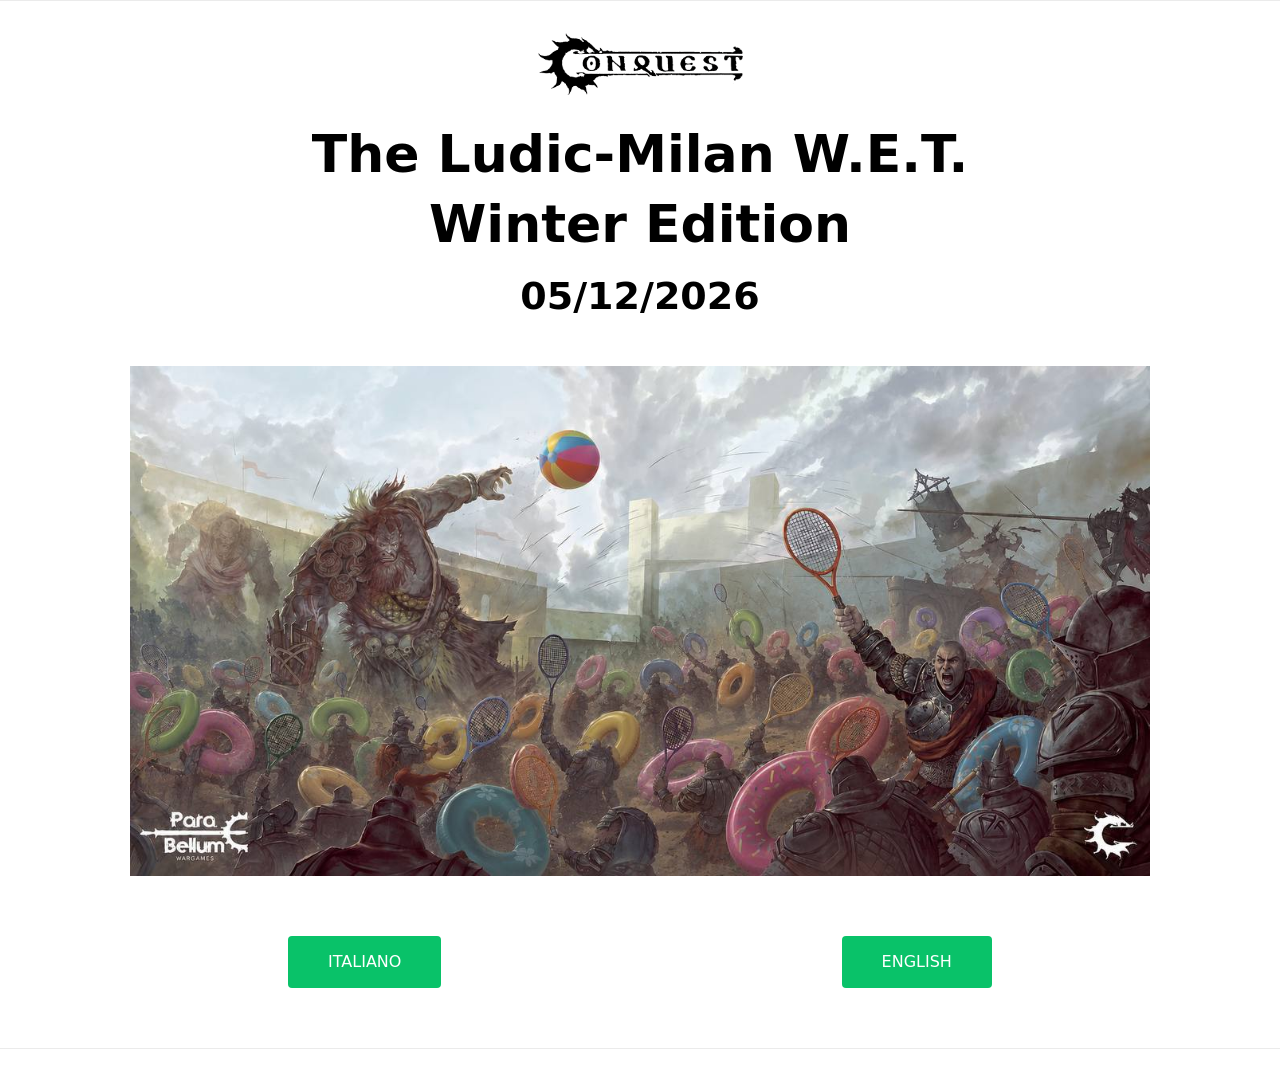
==== wet-winter-2026/index.html @ d4cc92a7 "Add The Ludic-Milan W.E.T. Winter Edition 2026 site Co-Authored-By: Claude Opus 5.5 <noreply@anthrop" ====
<!doctype html>
<html lang="it">
<head>
<meta charset="utf-8">
<meta name="viewport" content="width=device-width, initial-scale=1">
<title>The Ludic-Milan W.E.T. Winter Edition</title>
<meta name="description" content="The Ludic-Milan W.E.T. Winter Edition – torneo Conquest, sabato 05/12/2026, Casa dei Giochi, Milano.">
<link rel="stylesheet" href="assets/style.css">
</head>
<body class="home">
<main class="wrap">
  <img class="logo" src="assets/logo-conquest.png" alt="Conquest">
  <h1>The Ludic-Milan W.E.T.<br>Winter Edition</h1>
  <p class="date">05/12/2026</p>
  <img class="hero" src="assets/hero.jpg" alt="The Ludic-Milan W.E.T. Winter Edition">
  <div class="langs">
    <a class="btn" href="it/">ITALIANO</a>
    <a class="btn" href="en/">ENGLISH</a>
  </div>
</main>
<footer></footer>
</body>
</html>
---- wet-winter-2026/assets/style.css ----
:root{--text:#4d4d4d;--title:#292929;--green:#33af53;--green-h:#2fa14c;--line:#ebebeb;--input:#EAECED}
*{box-sizing:border-box}
body{margin:0;background:#fff;color:var(--text);font-family:"Palatino Linotype","Book Antiqua",Palatino,serif;font-size:17px;line-height:1.6}
img{max-width:100%;height:auto;display:block;margin:0 auto}
a{color:inherit}
.wrap{max-width:1120px;margin:0 auto;padding:0 16px}

/* Index */
.home{font-family:Inter,ui-sans-serif,system-ui,sans-serif;color:#000;text-align:center;border-top:1px solid var(--line)}
.home .logo{width:205px;margin:32px auto 24px}
.home h1{font-size:clamp(30px,6vw,52px);line-height:1.35;margin:0;font-weight:700}
.home .date{font-size:clamp(24px,4vw,38px);font-weight:700;margin:6px 0 40px}
.home .hero{width:100%;max-width:1020px;margin:0 auto}
.langs{display:flex;justify-content:space-around;flex-wrap:wrap;gap:16px;padding:60px 0}
.btn{display:inline-block;background:var(--green);color:#fff;text-decoration:none;border:0;border-radius:4px;padding:12px 22px;font:inherit;cursor:pointer}
.btn:hover{background:var(--green-h)}
.home .btn{font-family:Inter,ui-sans-serif,system-ui,sans-serif;font-size:16px;padding:13px 40px;background:#09c269}
.home footer{border-top:1px solid var(--line);height:40px}

/* Landing */
.banner{width:min(730px,100%);margin:0 auto}
.landing h1{color:var(--title);font-weight:400;font-size:clamp(30px,5vw,46px);text-align:center;line-height:1.2;margin:24px 0 0}
.landing .date{color:var(--title);text-align:center;font-size:clamp(26px,4vw,38px);margin:0 0 30px}
.intro{text-align:center;font-size:19px;padding-bottom:24px;border-bottom:1px solid var(--line)}
.intro p{margin:0}
.map{display:block;width:100%;max-width:800px;height:450px;border:0;border-radius:8px;margin:64px auto 40px}
h2{color:#000;font-weight:400;text-align:center;font-size:42px;margin:20px 0 10px}
h2.left{text-align:left;font-size:clamp(34px,5vw,46px);margin-top:40px}
.timeline{margin:0 auto;border-collapse:collapse;font-size:clamp(22px,4vw,34px);color:#000}
.timeline td{padding:2px 14px;border-bottom:1.5px solid #000}
.timeline td:first-child{text-align:right;border-right:1.5px solid #000}
.timeline tr.match td{background:#effcfc}
.timeline tr:first-child td{border-top:0}
.info p{margin:0 0 12px}
.info .gap{margin-top:52px}
.center{text-align:center;margin:36px 0}
form.reg{margin:64px 0 20px}
form.reg label{display:block;font-size:14px;color:#000;margin:20px 0 6px}
form.reg input{width:100%;height:46px;border:1px solid var(--input);border-radius:6px;padding:0 12px;font:inherit;font-size:16px}
form.reg input:focus{outline:2px solid var(--green);outline-offset:0}
form.reg .btn{margin-top:20px}
.msg{padding:14px 18px;border-radius:6px;margin:20px 0;display:none}
.msg.err{background:#fdecec;color:#8a1f1f}
.msg.ok{background:#eaf7ee;color:#1d5e2f;text-align:center}
.paypal{width:222px;margin:30px auto}
.paypal-box{display:none}
.paypal-box.show{display:block}
.hotel{margin-top:70px;padding-bottom:60px}
.hotel p{margin:0 0 12px}
.hotel a.blue{color:#1849e8;font-weight:700}
.hotel img{width:100%;max-width:522px;margin-top:30px}
@media (max-width:600px){.map{height:320px}.timeline td{padding:2px 8px}}
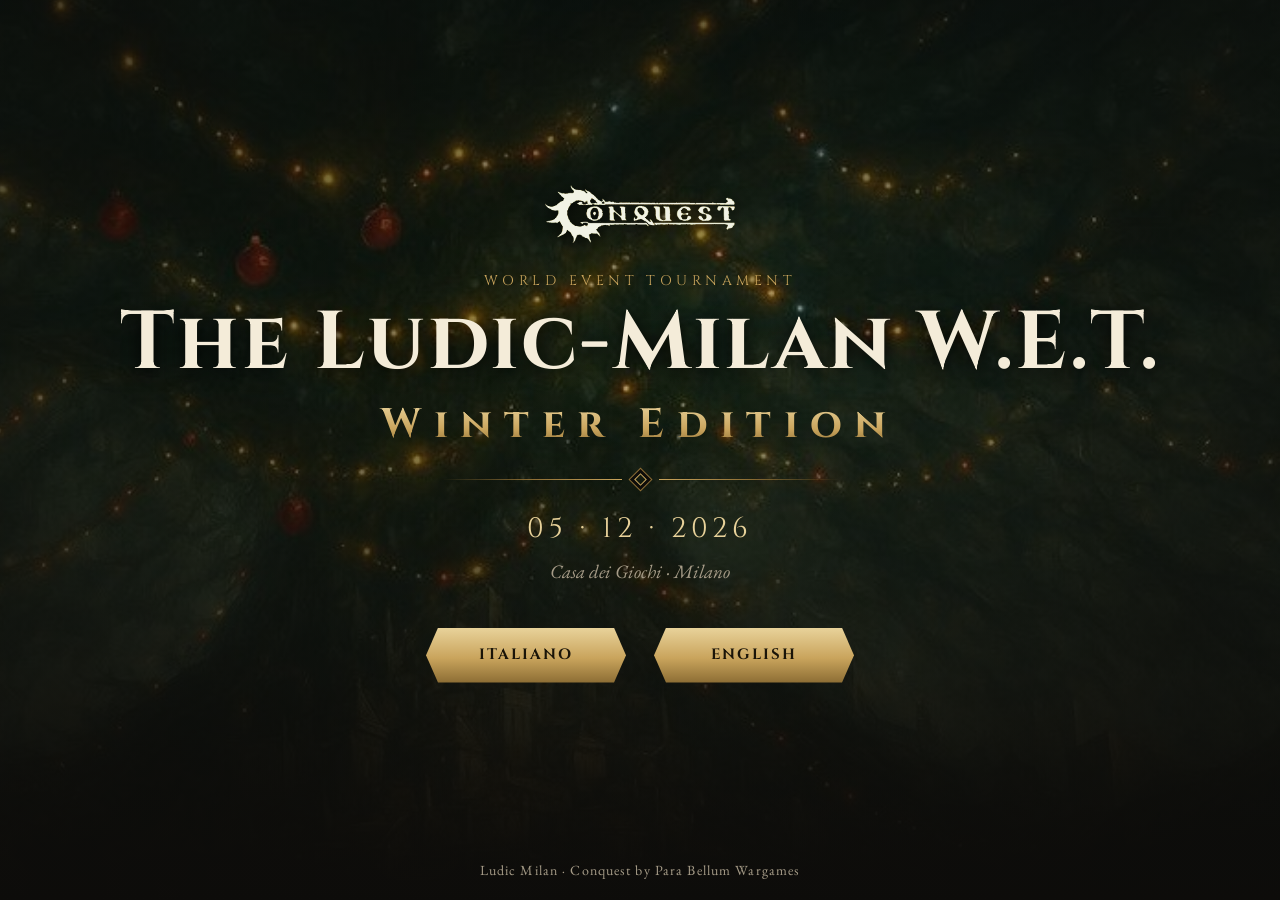
==== commit 2f55c541: "WET Winter: dark Para Bellum-style redesign Cinzel/EB Garamond typography, gold ornaments and framed" ====
--- a/wet-winter-2026/index.html
+++ b/wet-winter-2026/index.html
@@ -5,19 +5,27 @@
 <meta name="viewport" content="width=device-width, initial-scale=1">
 <title>The Ludic-Milan W.E.T. Winter Edition</title>
 <meta name="description" content="The Ludic-Milan W.E.T. Winter Edition – torneo Conquest, sabato 05/12/2026, Casa dei Giochi, Milano.">
+<meta property="og:title" content="The Ludic-Milan W.E.T. – Winter Edition">
+<meta property="og:description" content="Torneo Conquest · 05/12/2026 · Casa dei Giochi, Milano">
+<meta property="og:image" content="https://virginiasusanna.github.io/Ludic/wet-winter-2026/assets/hero.jpg">
+<link rel="preconnect" href="https://fonts.googleapis.com"><link rel="preconnect" href="https://fonts.gstatic.com" crossorigin>
+<link rel="stylesheet" href="https://fonts.googleapis.com/css2?family=Cinzel:wght@500;700&family=EB+Garamond:ital,wght@0,400;0,600;1,400&display=swap">
 <link rel="stylesheet" href="assets/style.css">
 </head>
 <body class="home">
-<main class="wrap">
+<header class="hero">
+  <div class="bg"></div>
   <img class="logo" src="assets/logo-conquest.png" alt="Conquest">
-  <h1>The Ludic-Milan W.E.T.<br>Winter Edition</h1>
-  <p class="date">05/12/2026</p>
-  <img class="hero" src="assets/hero.jpg" alt="The Ludic-Milan W.E.T. Winter Edition">
-  <div class="langs">
-    <a class="btn" href="it/">ITALIANO</a>
-    <a class="btn" href="en/">ENGLISH</a>
-  </div>
-</main>
-<footer></footer>
+  <p class="kicker">World Event Tournament</p>
+  <h1>The Ludic-Milan W.E.T.<em>Winter Edition</em></h1>
+  <div class="orn"><span></span></div>
+  <p class="date">05 · 12 · 2026</p>
+  <p class="place">Casa dei Giochi · Milano</p>
+  <nav class="langs">
+    <a class="btn" href="it/">Italiano</a>
+    <a class="btn" href="en/">English</a>
+  </nav>
+  <footer>Ludic Milan · Conquest by Para Bellum Wargames</footer>
+</header>
 </body>
 </html>
--- a/wet-winter-2026/assets/style.css
+++ b/wet-winter-2026/assets/style.css
@@ -1,52 +1,138 @@
-:root{--text:#4d4d4d;--title:#292929;--green:#33af53;--green-h:#2fa14c;--line:#ebebeb;--input:#EAECED}
+:root{
+  --bg:#0d0c0a;--panel:#1b1814;--panel-2:#221e18;
+  --line:#3b3226;--line-2:#5a4a33;
+  --gold:#c9a45c;--gold-2:#e8d29a;--gold-3:#8c6d34;
+  --text:#ddd5c4;--muted:#a69c88;--blood:#8e2a22;
+  --serif:"EB Garamond","Palatino Linotype",Palatino,Georgia,serif;
+  --display:"Cinzel","Trajan Pro",Georgia,serif;
+}
 *{box-sizing:border-box}
-body{margin:0;background:#fff;color:var(--text);font-family:"Palatino Linotype","Book Antiqua",Palatino,serif;font-size:17px;line-height:1.6}
-img{max-width:100%;height:auto;display:block;margin:0 auto}
-a{color:inherit}
-.wrap{max-width:1120px;margin:0 auto;padding:0 16px}
+html{scroll-behavior:smooth}
+body{
+  margin:0;color:var(--text);font-family:var(--serif);font-size:19px;line-height:1.65;
+  background:
+    radial-gradient(1200px 600px at 50% -10%,rgba(201,164,92,.08),transparent 60%),
+    url("data:image/svg+xml;utf8,<svg xmlns='http://www.w3.org/2000/svg' width='160' height='160'><filter id='n'><feTurbulence type='fractalNoise' baseFrequency='.9' numOctaves='2' stitchTiles='stitch'/><feColorMatrix values='0 0 0 0 0  0 0 0 0 0  0 0 0 0 0  0 0 0 .07 0'/></filter><rect width='100%' height='100%' filter='url(%23n)'/></svg>"),
+    var(--bg);
+}
+img{max-width:100%;height:auto;display:block}
+a{color:var(--gold-2)}
+strong{color:#f1e9d6;font-weight:600}
+.wrap{max-width:980px;margin:0 auto;padding:0 16px}
 
-/* Index */
-.home{font-family:Inter,ui-sans-serif,system-ui,sans-serif;color:#000;text-align:center;border-top:1px solid var(--line)}
-.home .logo{width:205px;margin:32px auto 24px}
-.home h1{font-size:clamp(30px,6vw,52px);line-height:1.35;margin:0;font-weight:700}
-.home .date{font-size:clamp(24px,4vw,38px);font-weight:700;margin:6px 0 40px}
-.home .hero{width:100%;max-width:1020px;margin:0 auto}
-.langs{display:flex;justify-content:space-around;flex-wrap:wrap;gap:16px;padding:60px 0}
-.btn{display:inline-block;background:var(--green);color:#fff;text-decoration:none;border:0;border-radius:4px;padding:12px 22px;font:inherit;cursor:pointer}
-.btn:hover{background:var(--green-h)}
-.home .btn{font-family:Inter,ui-sans-serif,system-ui,sans-serif;font-size:16px;padding:13px 40px;background:#09c269}
-.home footer{border-top:1px solid var(--line);height:40px}
+/* Ornaments */
+.orn{display:flex;align-items:center;justify-content:center;gap:14px;margin:0 auto}
+.orn::before,.orn::after{content:"";height:1px;flex:1;max-width:180px;background:linear-gradient(90deg,transparent,var(--gold-3),var(--gold))}
+.orn::after{transform:scaleX(-1)}
+.orn span{width:9px;height:9px;transform:rotate(45deg);border:1px solid var(--gold);box-shadow:0 0 0 3px var(--bg),0 0 0 4px var(--gold-3)}
+
+/* Buttons */
+.btn{
+  display:inline-block;font-family:var(--display);font-weight:700;letter-spacing:.14em;text-transform:uppercase;font-size:15px;
+  color:#1a1408;text-decoration:none;cursor:pointer;border:0;padding:15px 34px;
+  background:linear-gradient(180deg,var(--gold-2),var(--gold) 55%,var(--gold-3));
+  clip-path:polygon(12px 0,calc(100% - 12px) 0,100% 50%,calc(100% - 12px) 100%,12px 100%,0 50%);
+  transition:filter .2s,transform .2s;
+}
+.btn:hover{filter:brightness(1.12);transform:translateY(-1px)}
+.btn:disabled{filter:grayscale(.6);cursor:wait}
+.btn.ghost{background:none;color:var(--gold-2);clip-path:none;border:1px solid var(--line-2);padding:13px 26px}
+.btn.ghost:hover{border-color:var(--gold);background:rgba(201,164,92,.08)}
+
+/* Hero (shared) */
+.hero{position:relative;isolation:isolate;text-align:center;overflow:hidden}
+.hero .bg{position:absolute;inset:0;z-index:-2;background:url(hero.jpg) center/cover no-repeat;transform:scale(1.04)}
+.hero::before{content:"";position:absolute;inset:0;z-index:-1;
+  background:radial-gradient(ellipse at 50% 40%,rgba(13,12,10,.15),rgba(13,12,10,.62) 72%),linear-gradient(180deg,rgba(13,12,10,.35),rgba(13,12,10,.1) 40%,var(--bg))}
+.logo{width:190px;margin:0 auto;filter:invert(1) sepia(.55) saturate(1.6) hue-rotate(5deg) brightness(.95) drop-shadow(0 2px 8px rgba(0,0,0,.8))}
+.kicker{font-family:var(--display);letter-spacing:.32em;text-transform:uppercase;color:var(--gold);font-size:14px;margin:26px 0 8px}
+.hero h1{font-family:var(--display);font-weight:700;color:#f4ecd9;margin:0;line-height:1.08;
+  font-size:clamp(38px,8vw,82px);letter-spacing:.03em;text-shadow:0 3px 18px rgba(0,0,0,.85)}
+.hero h1 em{display:block;font-style:normal;font-size:.5em;letter-spacing:.3em;margin-top:.35em;
+  background:linear-gradient(180deg,var(--gold-2),var(--gold) 60%,var(--gold-3));-webkit-background-clip:text;background-clip:text;color:transparent;text-shadow:none}
+.hero .date{font-family:var(--display);color:var(--gold-2);font-size:clamp(20px,3.2vw,28px);letter-spacing:.18em;margin:22px 0 0}
+.hero .place{color:var(--muted);font-style:italic;margin:4px 0 0}
+
+/* Home */
+.home .hero{min-height:100vh;min-height:100svh;display:flex;flex-direction:column;justify-content:center;padding:48px 16px 80px}
+.home .orn{width:min(520px,100%);margin:28px auto 0}
+.langs{display:flex;justify-content:center;flex-wrap:wrap;gap:18px 28px;margin-top:40px}
+.langs .btn{min-width:200px}
+.home footer{position:absolute;left:0;right:0;bottom:18px;font-size:14px;color:var(--muted);letter-spacing:.08em}
 
 /* Landing */
-.banner{width:min(730px,100%);margin:0 auto}
-.landing h1{color:var(--title);font-weight:400;font-size:clamp(30px,5vw,46px);text-align:center;line-height:1.2;margin:24px 0 0}
-.landing .date{color:var(--title);text-align:center;font-size:clamp(26px,4vw,38px);margin:0 0 30px}
-.intro{text-align:center;font-size:19px;padding-bottom:24px;border-bottom:1px solid var(--line)}
-.intro p{margin:0}
-.map{display:block;width:100%;max-width:800px;height:450px;border:0;border-radius:8px;margin:64px auto 40px}
-h2{color:#000;font-weight:400;text-align:center;font-size:42px;margin:20px 0 10px}
-h2.left{text-align:left;font-size:clamp(34px,5vw,46px);margin-top:40px}
-.timeline{margin:0 auto;border-collapse:collapse;font-size:clamp(22px,4vw,34px);color:#000}
-.timeline td{padding:2px 14px;border-bottom:1.5px solid #000}
-.timeline td:first-child{text-align:right;border-right:1.5px solid #000}
-.timeline tr.match td{background:#effcfc}
-.timeline tr:first-child td{border-top:0}
-.info p{margin:0 0 12px}
-.info .gap{margin-top:52px}
-.center{text-align:center;margin:36px 0}
-form.reg{margin:64px 0 20px}
-form.reg label{display:block;font-size:14px;color:#000;margin:20px 0 6px}
-form.reg input{width:100%;height:46px;border:1px solid var(--input);border-radius:6px;padding:0 12px;font:inherit;font-size:16px}
-form.reg input:focus{outline:2px solid var(--green);outline-offset:0}
-form.reg .btn{margin-top:20px}
-.msg{padding:14px 18px;border-radius:6px;margin:20px 0;display:none}
-.msg.err{background:#fdecec;color:#8a1f1f}
-.msg.ok{background:#eaf7ee;color:#1d5e2f;text-align:center}
-.paypal{width:222px;margin:30px auto}
-.paypal-box{display:none}
+.topbar{position:absolute;top:0;left:0;right:0;display:flex;justify-content:space-between;align-items:center;padding:14px 18px;z-index:2;
+  font-family:var(--display);font-size:13px;letter-spacing:.18em;text-transform:uppercase}
+.topbar a{color:var(--gold-2);text-decoration:none;opacity:.85}
+.topbar a:hover{opacity:1}
+.landing .hero{padding:90px 16px 70px}
+.landing .hero .logo{width:150px}
+.landing .hero .orn{width:min(420px,90%);margin-top:18px}
+.facts{display:flex;flex-wrap:wrap;justify-content:center;gap:10px;margin:34px auto 0;max-width:820px;padding:0;list-style:none}
+.facts li{border:1px solid var(--line-2);background:rgba(13,12,10,.55);backdrop-filter:blur(3px);padding:8px 16px;
+  font-family:var(--display);font-size:13px;letter-spacing:.12em;text-transform:uppercase;color:var(--gold-2)}
+.hero .cta{margin-top:34px}
+
+section{margin:0 auto;padding:56px 0 0}
+h2{font-family:var(--display);font-weight:700;text-transform:uppercase;letter-spacing:.16em;color:var(--gold-2);
+  font-size:clamp(24px,4vw,32px);text-align:center;margin:0 0 6px}
+h2 + .orn{width:min(360px,80%);margin-bottom:30px}
+h3{font-family:var(--display);text-transform:uppercase;letter-spacing:.14em;color:var(--gold);font-size:18px;margin:0 0 14px}
+.panel{position:relative;background:linear-gradient(180deg,var(--panel-2),var(--panel));border:1px solid var(--line);padding:34px clamp(18px,4vw,44px);
+  box-shadow:0 20px 50px rgba(0,0,0,.45),inset 0 0 0 1px rgba(255,255,255,.02)}
+.panel::before,.panel::after{content:"";position:absolute;width:22px;height:22px;border:2px solid var(--gold-3)}
+.panel::before{top:-1px;left:-1px;border-right:0;border-bottom:0}
+.panel::after{bottom:-1px;right:-1px;border-left:0;border-top:0}
+
+.intro{text-align:center;font-size:21px}
+.intro p{margin:0 0 6px}
+.intro .first{font-family:var(--display);color:var(--gold);letter-spacing:.1em;font-size:18px;text-transform:uppercase}
+
+.grid2{display:grid;grid-template-columns:1fr 1fr;gap:28px;align-items:stretch}
+.map{display:block;width:100%;height:100%;min-height:320px;border:1px solid var(--line);filter:grayscale(.35) sepia(.25) brightness(.9) contrast(1.05)}
+
+.timeline{list-style:none;margin:0;padding:0}
+.timeline li{display:flex;justify-content:space-between;gap:16px;padding:10px 0;border-bottom:1px dashed var(--line)}
+.timeline li:last-child{border-bottom:0}
+.timeline .t{font-family:var(--display);color:var(--gold-2);letter-spacing:.06em;white-space:nowrap}
+.timeline li.match span:first-child{font-weight:600;color:#f1e9d6}
+.timeline li.match span:first-child::before{content:"⚔ ";color:var(--gold)}
+
+.info{list-style:none;margin:0;padding:0}
+.info li{position:relative;padding:0 0 14px 28px;margin:0 0 14px;border-bottom:1px solid rgba(59,50,38,.6)}
+.info li:last-child{border-bottom:0;margin-bottom:0;padding-bottom:0}
+.info li::before{content:"";position:absolute;left:4px;top:.6em;width:8px;height:8px;transform:rotate(45deg);background:var(--gold)}
+
+.contest{text-align:center}
+.contest p{margin:0 0 12px}
+.contest .tag{display:inline-block;font-family:var(--display);color:#f4ecd9;background:var(--blood);padding:4px 14px;letter-spacing:.2em;text-transform:uppercase;font-size:13px;margin-bottom:14px}
+.center{text-align:center;margin:30px 0 0}
+
+form.reg{display:grid;grid-template-columns:1fr 1fr;gap:4px 22px}
+form.reg .full{grid-column:1/-1}
+form.reg label{display:block;font-family:var(--display);font-size:13px;letter-spacing:.14em;text-transform:uppercase;color:var(--gold);margin:14px 0 6px}
+form.reg input{width:100%;height:48px;border:1px solid var(--line-2);background:#100e0b;color:var(--text);padding:0 14px;font:inherit;font-size:17px;border-radius:0}
+form.reg input:focus{outline:none;border-color:var(--gold);box-shadow:0 0 0 3px rgba(201,164,92,.18)}
+form.reg .actions{grid-column:1/-1;text-align:center;margin-top:26px}
+.note{color:var(--muted);font-size:16px;text-align:center;margin:18px 0 0;font-style:italic}
+.msg{padding:16px 20px;margin:20px 0 0;display:none;text-align:center;border:1px solid}
+.msg.err{border-color:#7a2a24;background:rgba(142,42,34,.15);color:#f1c9c3}
+.msg.ok{border-color:var(--gold-3);background:rgba(201,164,92,.08);color:var(--text);font-size:20px}
+.msg.ok strong{font-family:var(--display);color:var(--gold-2);letter-spacing:.08em}
+.paypal-box{display:none;text-align:center;margin-top:22px}
 .paypal-box.show{display:block}
-.hotel{margin-top:70px;padding-bottom:60px}
+
 .hotel p{margin:0 0 12px}
-.hotel a.blue{color:#1849e8;font-weight:700}
-.hotel img{width:100%;max-width:522px;margin-top:30px}
-@media (max-width:600px){.map{height:320px}.timeline td{padding:2px 8px}}
+.hotel .code{font-family:var(--display);color:var(--gold-2);letter-spacing:.14em;border:1px dashed var(--gold-3);padding:2px 10px}
+.hotel img{width:100%;max-width:522px;margin:24px auto 0;border:1px solid var(--line)}
+
+.foot{text-align:center;color:var(--muted);font-size:14px;letter-spacing:.08em;padding:60px 16px 40px}
+.foot .orn{width:min(300px,80%);margin-bottom:18px}
+
+@media (max-width:760px){
+  body{font-size:18px}
+  .grid2,form.reg{grid-template-columns:1fr}
+  .map{min-height:280px}
+  .langs .btn{min-width:180px}
+  .topbar{font-size:11px;letter-spacing:.12em}
+}
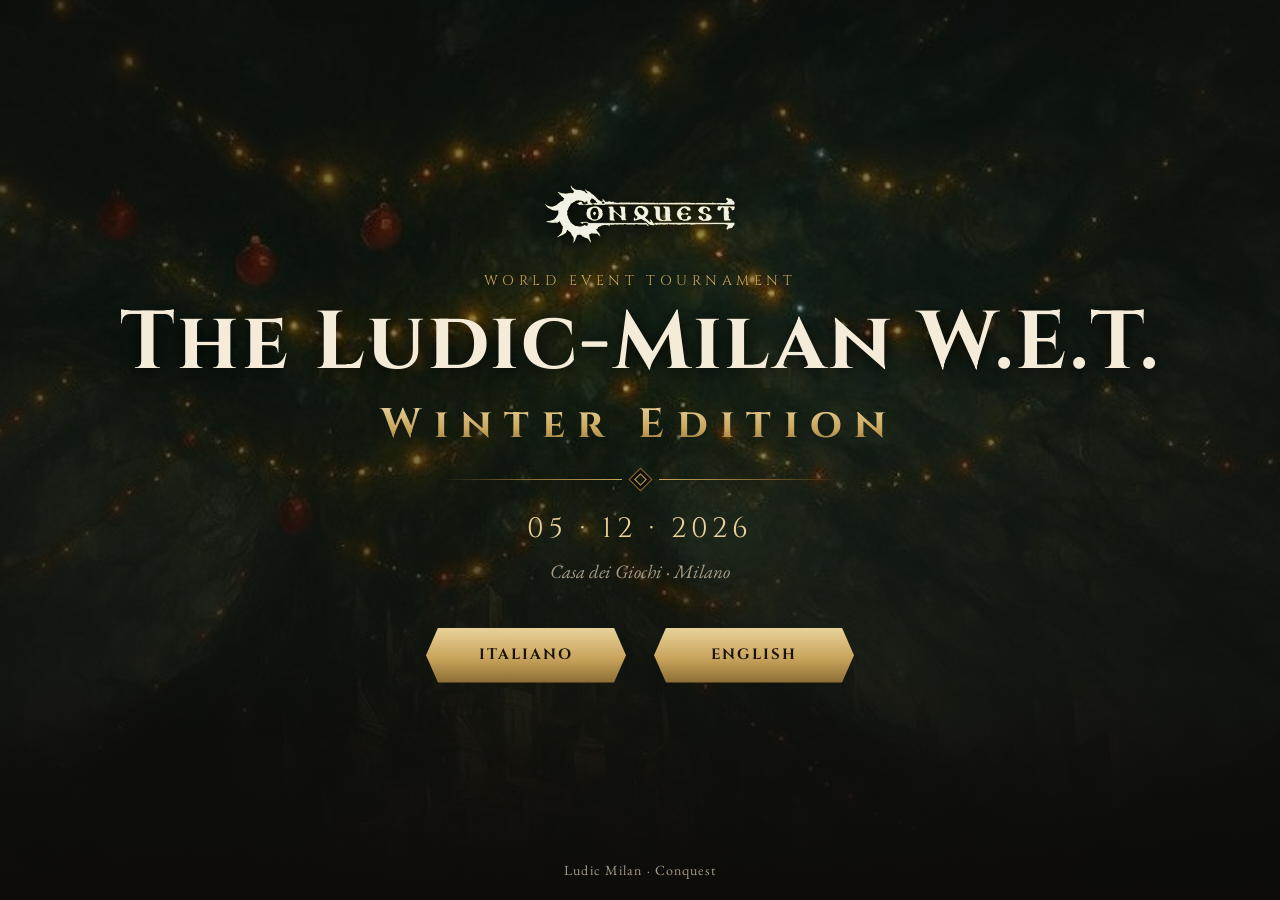
==== commit fa4b268d: "WET Winter: online Code of Conduct page (IT/EN), footer signature Rebuilds the Canva 'Galateo del Bu" ====
--- a/wet-winter-2026/index.html
+++ b/wet-winter-2026/index.html
@@ -25,7 +25,7 @@
     <a class="btn" href="it/">Italiano</a>
     <a class="btn" href="en/">English</a>
   </nav>
-  <footer>Ludic Milan · Conquest by Para Bellum Wargames</footer>
+  <footer>Ludic Milan · Conquest</footer>
 </header>
 </body>
 </html>
--- a/wet-winter-2026/assets/style.css
+++ b/wet-winter-2026/assets/style.css
@@ -136,3 +136,25 @@
   .langs .btn{min-width:180px}
   .topbar{font-size:11px;letter-spacing:.12em}
 }
+
+/* Galateo */
+.landing .hero.small{padding:80px 16px 48px}
+.landing .hero.small h1{font-size:clamp(34px,6.5vw,64px)}
+.terrains{display:grid;grid-template-columns:repeat(3,1fr);gap:18px}
+.terrain{background:linear-gradient(180deg,var(--panel-2),var(--panel));border:1px solid var(--line);border-top:2px solid var(--gold-3);padding:22px 20px}
+.terrain h3{margin:0 0 4px;font-size:20px;color:var(--gold-2)}
+.terrain .sr{margin:0 0 12px;color:var(--muted);font-size:14px;font-style:italic}
+.tags{display:flex;flex-wrap:wrap;gap:8px}
+.tags a,.tags span{font-family:var(--display);font-size:12px;letter-spacing:.08em;padding:4px 10px;border:1px solid var(--line-2);color:var(--text);text-decoration:none;background:#100e0b}
+.tags a{color:var(--gold-2)}
+.tags a:hover{border-color:var(--gold);background:rgba(201,164,92,.1)}
+.rules{margin:0}
+.rule{padding:16px 0;border-bottom:1px dashed var(--line);scroll-margin-top:20px}
+.rule:last-child{border-bottom:0;padding-bottom:0}
+.rule dt{font-family:var(--display);color:var(--gold-2);letter-spacing:.1em;text-transform:uppercase;font-size:16px;margin-bottom:6px}
+.rule dd{margin:0}
+.rule:target{background:rgba(201,164,92,.07);box-shadow:-12px 0 0 rgba(201,164,92,.07),12px 0 0 rgba(201,164,92,.07)}
+.note.top{margin:0 0 6px;text-align:left}
+@media (max-width:860px){.terrains{grid-template-columns:1fr 1fr}}
+@media (max-width:560px){.terrains{grid-template-columns:1fr}}
+@media (max-width:560px){h2{letter-spacing:.08em;font-size:22px}}
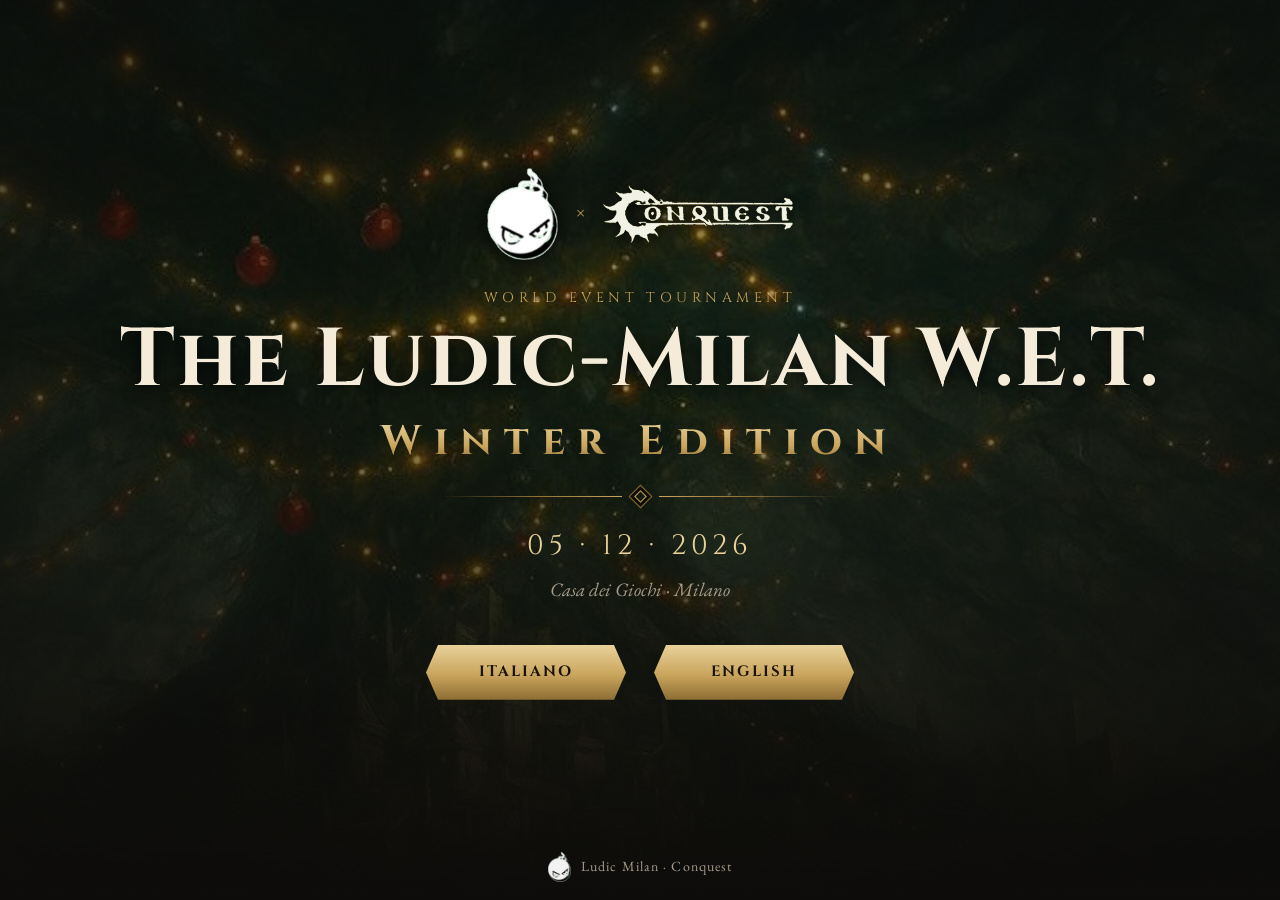
==== commit 49753119: "WET Winter: Ludic logo in hero and footer; drop galateo notes Co-Authored-By: Claude Opus 5.5 <norep" ====
--- a/wet-winter-2026/index.html
+++ b/wet-winter-2026/index.html
@@ -15,7 +15,7 @@
 <body class="home">
 <header class="hero">
   <div class="bg"></div>
-  <img class="logo" src="assets/logo-conquest.png" alt="Conquest">
+  <div class="brand"><img class="ludic" src="assets/logo-ludic.png" alt="Ludic Milan"><span>×</span><img class="logo" src="assets/logo-conquest.png" alt="Conquest"></div>
   <p class="kicker">World Event Tournament</p>
   <h1>The Ludic-Milan W.E.T.<em>Winter Edition</em></h1>
   <div class="orn"><span></span></div>
@@ -25,7 +25,7 @@
     <a class="btn" href="it/">Italiano</a>
     <a class="btn" href="en/">English</a>
   </nav>
-  <footer>Ludic Milan · Conquest</footer>
+  <footer><img class="foot-logo" src="assets/logo-ludic.png" alt="">Ludic Milan · Conquest</footer>
 </header>
 </body>
 </html>
--- a/wet-winter-2026/assets/style.css
+++ b/wet-winter-2026/assets/style.css
@@ -158,3 +158,15 @@
 @media (max-width:860px){.terrains{grid-template-columns:1fr 1fr}}
 @media (max-width:560px){.terrains{grid-template-columns:1fr}}
 @media (max-width:560px){h2{letter-spacing:.08em;font-size:22px}}
+.terrain .pic{background:#1f1b16;border:1px solid var(--line);margin:-6px -4px 16px;height:170px;display:flex;align-items:center;justify-content:center;overflow:hidden}
+.terrain .pic img{max-height:150px;width:auto;max-width:96%}
+/* Ludic brand */
+.brand{display:flex;align-items:center;justify-content:center;gap:18px}
+.brand .logo{margin:0}
+.brand .ludic{height:92px;width:auto;filter:drop-shadow(0 2px 10px rgba(0,0,0,.7))}
+.brand span{font-family:var(--display);color:var(--gold);font-size:22px;opacity:.8}
+.landing .brand .ludic{height:74px}
+.foot-logo{height:64px;width:auto;margin:0 auto 18px;opacity:.95}
+.home footer{display:flex;align-items:center;justify-content:center;gap:10px}
+.home footer .foot-logo{height:30px;margin:0}
+@media (max-width:560px){.brand{gap:12px}.brand .ludic{height:62px}.landing .brand .ludic{height:56px}.brand .logo{width:150px}}
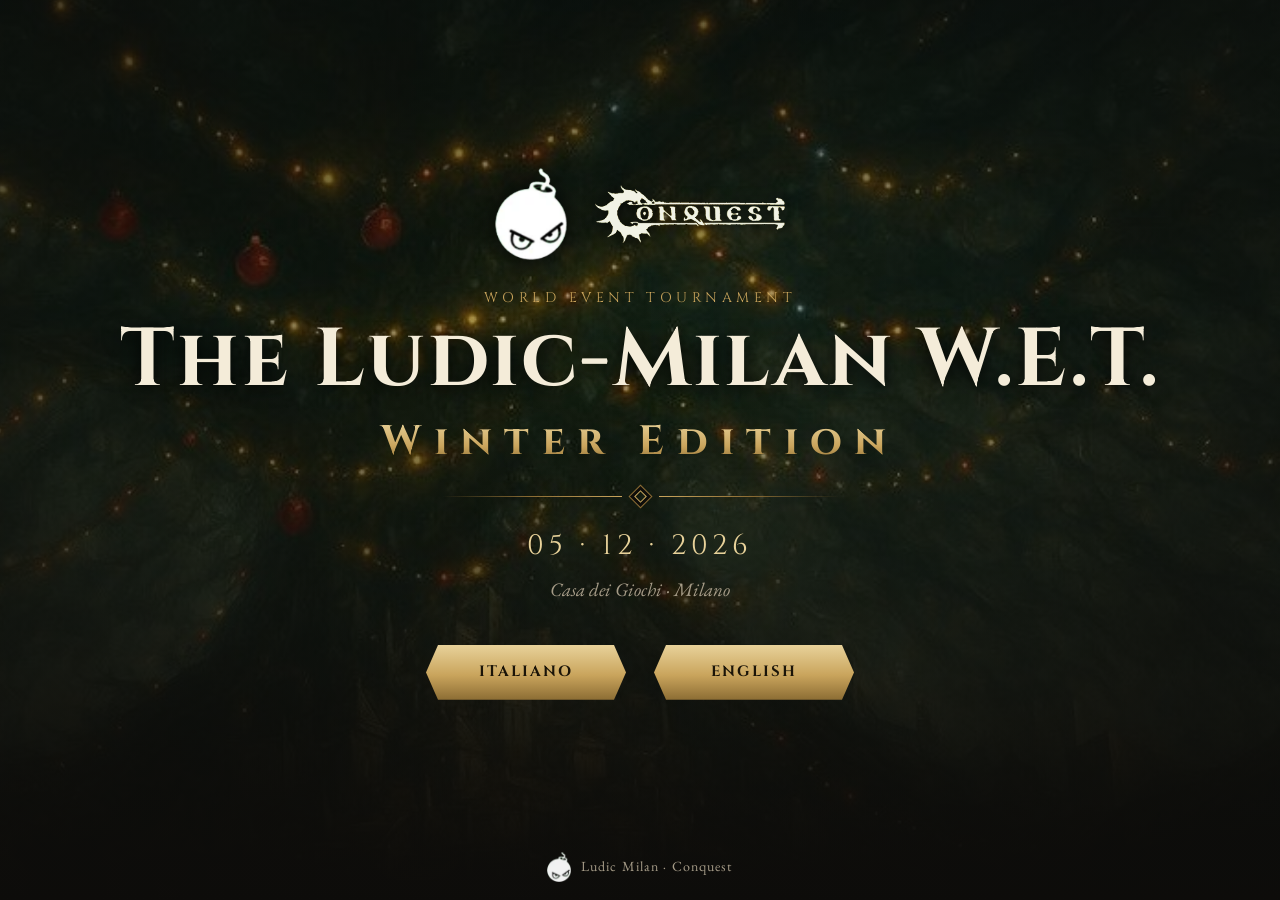
==== commit d607dbe6: "WET Winter: remove separator between header logos Co-Authored-By: Claude Opus 5.5 <noreply@anthropic" ====
--- a/wet-winter-2026/index.html
+++ b/wet-winter-2026/index.html
@@ -15,7 +15,7 @@
 <body class="home">
 <header class="hero">
   <div class="bg"></div>
-  <div class="brand"><img class="ludic" src="assets/logo-ludic.png" alt="Ludic Milan"><span>×</span><img class="logo" src="assets/logo-conquest.png" alt="Conquest"></div>
+  <div class="brand"><img class="ludic" src="assets/logo-ludic.png" alt="Ludic Milan"><img class="logo" src="assets/logo-conquest.png" alt="Conquest"></div>
   <p class="kicker">World Event Tournament</p>
   <h1>The Ludic-Milan W.E.T.<em>Winter Edition</em></h1>
   <div class="orn"><span></span></div>
--- a/wet-winter-2026/assets/style.css
+++ b/wet-winter-2026/assets/style.css
@@ -161,7 +161,7 @@
 .terrain .pic{background:#1f1b16;border:1px solid var(--line);margin:-6px -4px 16px;height:170px;display:flex;align-items:center;justify-content:center;overflow:hidden}
 .terrain .pic img{max-height:150px;width:auto;max-width:96%}
 /* Ludic brand */
-.brand{display:flex;align-items:center;justify-content:center;gap:18px}
+.brand{display:flex;align-items:center;justify-content:center;gap:28px}
 .brand .logo{margin:0}
 .brand .ludic{height:92px;width:auto;filter:drop-shadow(0 2px 10px rgba(0,0,0,.7))}
 .brand span{font-family:var(--display);color:var(--gold);font-size:22px;opacity:.8}
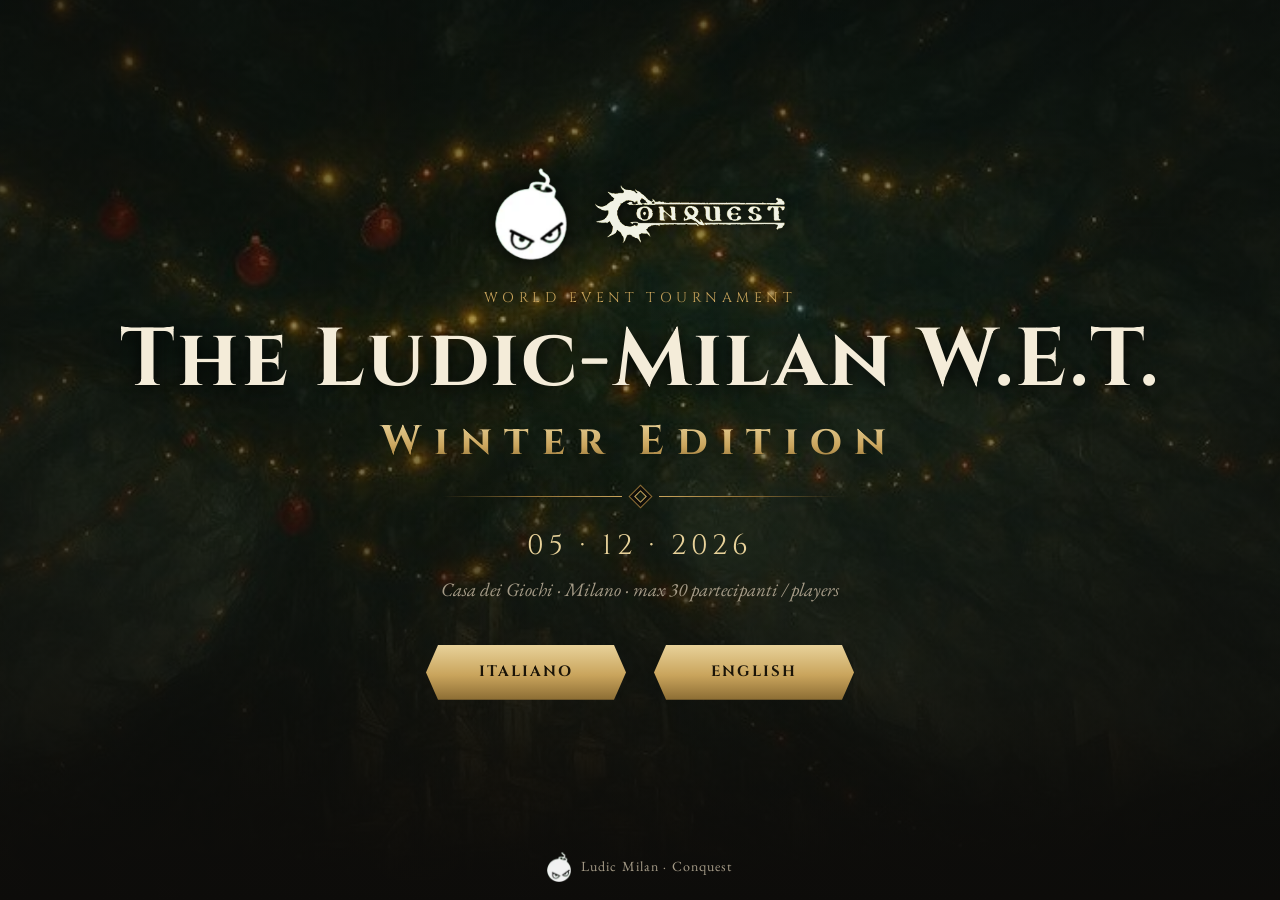
==== commit a47e5f94: "WET Winter: cap at 30 participants across pages and emails Co-Authored-By: Claude Opus 5.5 <noreply@" ====
--- a/wet-winter-2026/index.html
+++ b/wet-winter-2026/index.html
@@ -6,7 +6,7 @@
 <title>The Ludic-Milan W.E.T. Winter Edition</title>
 <meta name="description" content="The Ludic-Milan W.E.T. Winter Edition – torneo Conquest, sabato 05/12/2026, Casa dei Giochi, Milano.">
 <meta property="og:title" content="The Ludic-Milan W.E.T. – Winter Edition">
-<meta property="og:description" content="Torneo Conquest · 05/12/2026 · Casa dei Giochi, Milano">
+<meta property="og:description" content="Torneo Conquest · 05/12/2026 · Casa dei Giochi, Milano · max 30 partecipanti">
 <meta property="og:image" content="https://virginiasusanna.github.io/Ludic/wet-winter-2026/assets/hero.jpg">
 <link rel="preconnect" href="https://fonts.googleapis.com"><link rel="preconnect" href="https://fonts.gstatic.com" crossorigin>
 <link rel="stylesheet" href="https://fonts.googleapis.com/css2?family=Cinzel:wght@500;700&family=EB+Garamond:ital,wght@0,400;0,600;1,400&display=swap">
@@ -20,7 +20,7 @@
   <h1>The Ludic-Milan W.E.T.<em>Winter Edition</em></h1>
   <div class="orn"><span></span></div>
   <p class="date">05 · 12 · 2026</p>
-  <p class="place">Casa dei Giochi · Milano</p>
+  <p class="place">Casa dei Giochi · Milano · max 30 partecipanti / players</p>
   <nav class="langs">
     <a class="btn" href="it/">Italiano</a>
     <a class="btn" href="en/">English</a>
--- a/wet-winter-2026/assets/style.css
+++ b/wet-winter-2026/assets/style.css
@@ -170,3 +170,4 @@
 .home footer{display:flex;align-items:center;justify-content:center;gap:10px}
 .home footer .foot-logo{height:30px;margin:0}
 @media (max-width:560px){.brand{gap:12px}.brand .ludic{height:62px}.landing .brand .ludic{height:56px}.brand .logo{width:150px}}
+.cap{text-align:center;color:var(--gold-2);margin:-12px 0 22px;font-size:18px}
